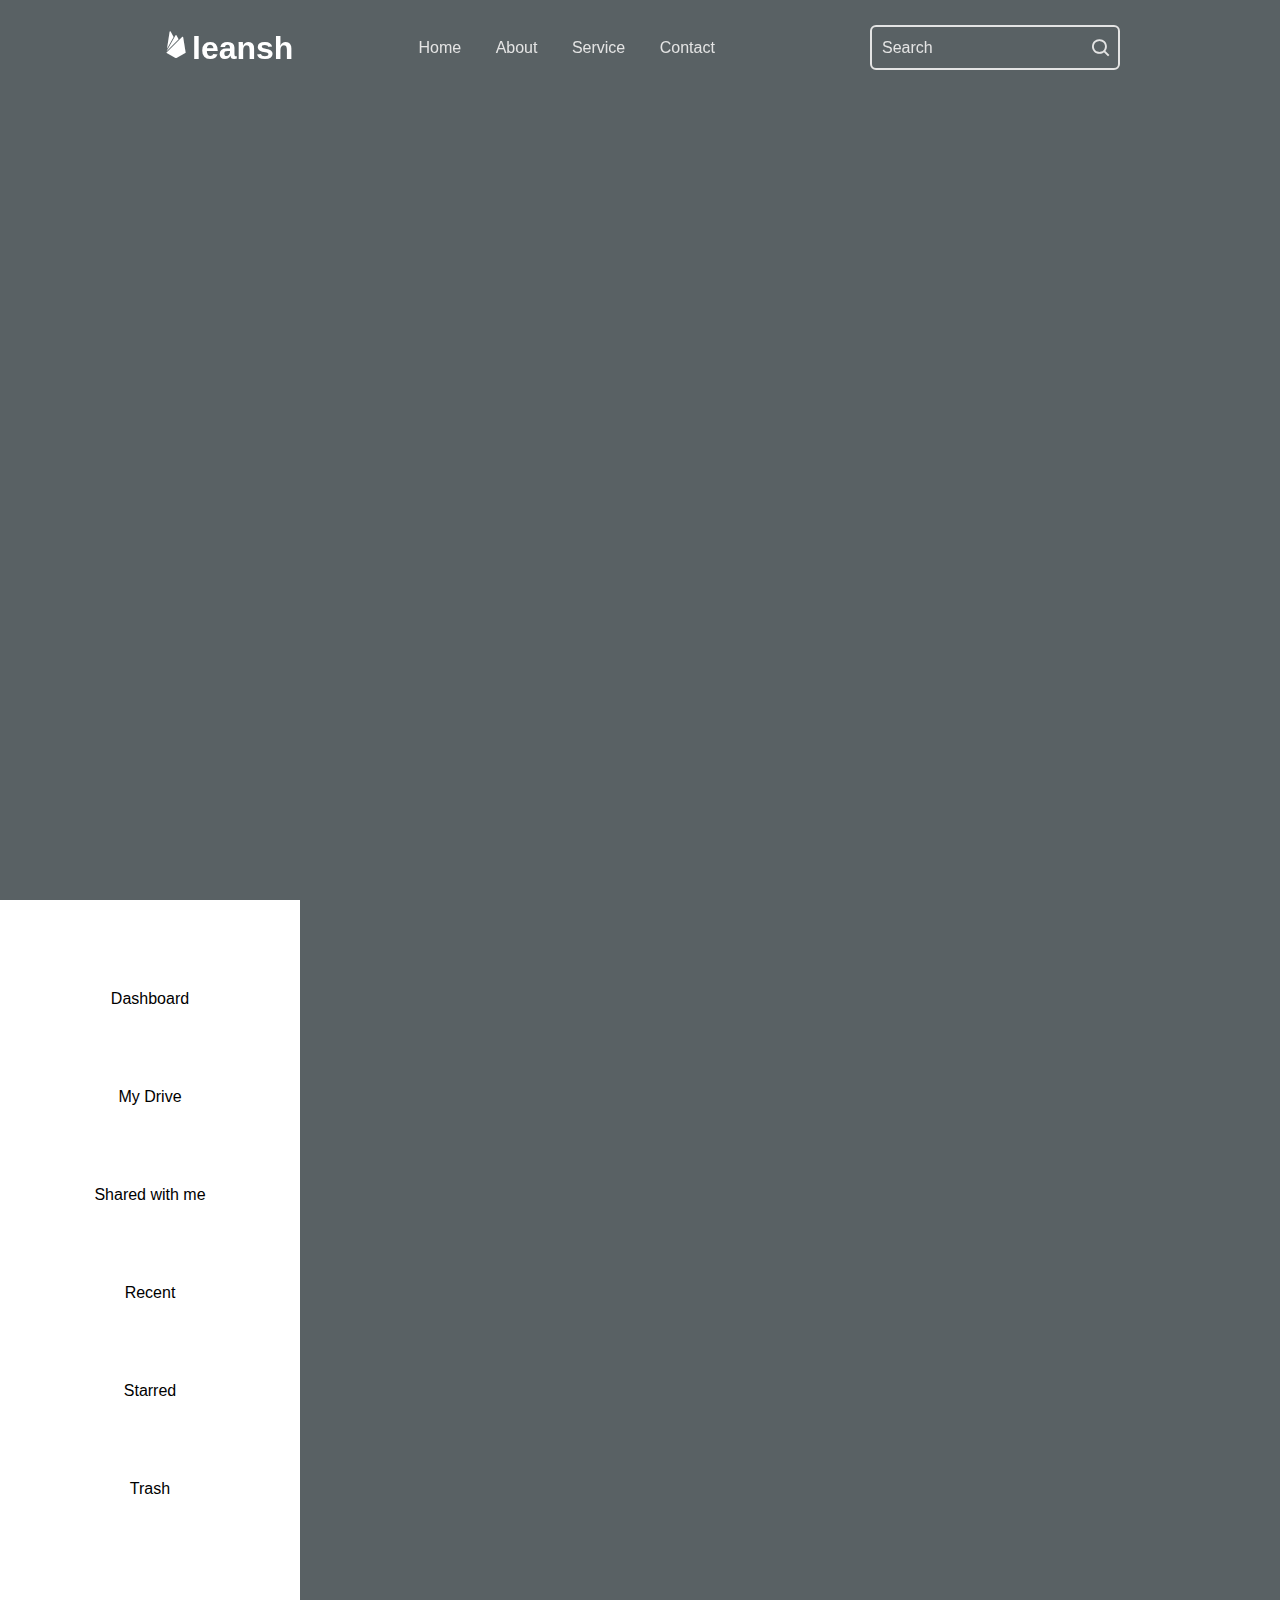
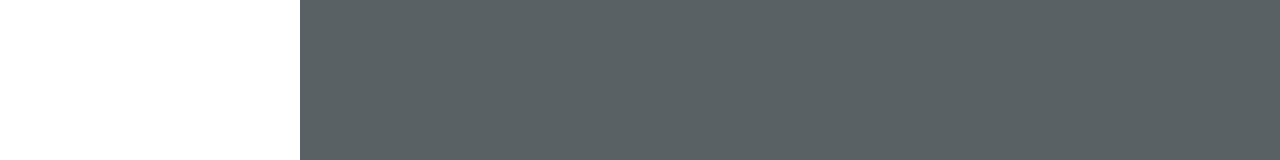
==== home.html @ d870fdc0 "added file" ====
<!DOCTYPE html>
<html lang="en">
<head>
  <meta charset="UTF-8">
  <meta http-equiv="X-UA-Compatible" content="IE=edge">
  <meta name="viewport" content="width=device-width, initial-scale=1.0">
  <title>Login Page</title>
  <link rel="stylesheet" href="style2.css">
  <link href='https://unpkg.com/boxicons@2.1.4/css/boxicons.min.css' rel='stylesheet'>
</head>
<body>
  
    <header class="header">
        <h1 class="logo" style="color: white;"><i class='bx bxl-firebase' ></i>leansh</h1>
        <nav class="navbar">
        <a href="#">Home</a>
        <a href="#">About</a>
        <a href="#">Service</a>
        <a href="#">Contact</a>
        </nav>

        <form action="#" class="search-bar">
        <input type="text" placeholder="Search">
        <button type="submit"><i class='bx bx-search'></i></button>
        </form>
  </header>
    

  <div class="background"></div>

  <div class="container"></div>

  <div class="jumbotron " style=" background-color: white; height: 860px; width: 300px; padding: 10px; margin: 0px;">
    <div class="container-fluid ">
        <section id="menu">
           
            <div class="items">
                <li>Dashboard</li>
                <li>My Drive</li>
                <li>Shared with me</li>
                <li>Recent</li>
                <li>Starred</li>
                <li>Trash</li>
    
            </div>
        </section>
    </div>

</div>
</body>
</html>
---- style2.css ----
@import url('href="https://fonts.googleapis.com/css?family=Sofia');
* {
    margin: 0 ;
    padding: 0 ;
    box-sizing: border-box;
    font-family: poppins,sans-serif;
}
body{
    background-color:#596164;                                                                            ;
}

.header{
    position: fixed;
    top: 0;
    left: 0;
    width: 100%;
    padding: 25px 12.5%;
    background: transparent;
    display: flex;
    justify-content: space-between;
    align-items: center;
    z-index: 100;
}

.navbar a{
    position: relative;
    font-size: 16px;
    color: #e4e4e4;
    text-decoration: none;
    font-weight: 500;
    margin-right: 30px;
}
.navbar a::after {
    content:'';
    position: absolute;
    left: 0;
    bottom: -6px;
    width: 100%;
    height:2px;
    background: #e4e4e4;
    border-radius: 5px;
    transform: translateY(10px);
    opacity:0;
    transition: .5s;

}

.navbar a:hover::after{
    transform: translateY(0);
    opacity:1;

}
.search-bar{
    width: 250px;
    height: 45px;
    background: transparent;
    border: 2px solid #e4e4e4;
    border-radius: 6px;
    display: flex;
    align-items: center;

}

.search-bar input{
    width: 100%;
    background: transparent;
    border: none;
    outline: none;
    font-size: 16px;
    color: #e4e4e4;
    padding-left: 10px;

}
.search-bar input::placeholder{
    color: #e4e4e4;
}
.search-bar button{
    width: 40px;
    height: 100%;
    background: transparent;
    border: none;
    outline: none;
    display:flex;
    justify-content: center;
    align-items: center;
    cursor: pointer;
}
.search-bar button i{
    font-size: 22px;
    color: #e4e4e4;
}

.background {
    width: 100%px;
    height: 100vh;
    background: url('images/background.jpg') no-repeat;
    background-size:cover;
    background-position: center;
    filter: blur(10px);

}

.container{
    position: absolute;
    top: 50%;
    left: 50%;
    transform: translate(-50%,-50%);
    width: 75%;
    height: 550px;
    background: url('images/img4.avif') no-repeat;
    background-size: cover;
    background-position: center;
    border-radius: 10px;
    margin-top: 20px;
}

.container .content {
    position: absolute;
    top: 0;
    left: 0;
    width: 58%;
    height: 100%;
    background: transparent;
    padding: 80px;
    color: #e4e4e4;
    display: flex;
    justify-content: space-between;
    flex-direction: column;
}

.content .logo {
    font-size: 30px;
}

.text-sci h2 {
    font-size: 40px;
}

.text-sci h2 span {
    font-size: 25px;
}

.text-sci p {
    font-size: 16px;
    margin: 20px 0;
}

.social-icons a i {
    font-size: 22px;
    color: #e4e4e4;
    margin-right: 10px;
    transition: .5s ease;
}

.social-icons a:hover i {
    transform: scale(1.2);
}


.container .logreg-box {
    position: absolute;
    top: 0;
    right: 0;
    width: calc(100% - 58%);
    height: 100%;
}

.logreg-box .form-box {
    position: absolute;
    display: flex;
    justify-content: center;
    align-items: center;
    width: 100%;
    height: 100%;
    background: transparent;
    backdrop-filter: blur(20px);
    border-top-right-radius: 10px;
    border-bottom-right-radius: 10px;
    color: #e4e4e4;
}

.form-box h2{
    font-size: 32px;
    text-align: center;
}

.form-box .input-box {
    position: relative;
    width: 340px;
    height: 50px;
    border-bottom: 2px solid #e4e4e4;
    margin: 30px 0;
}

.input-box input {
    width: 100%;
    height: 100%;
    background: transparent;
    border: none;
    outline: none;
    font-size: 16px;
    color: #e4e4e4;
    font-weight: 500;
    padding-right: 28px;
}

.input-box label {
    position: absolute;
    top: 50%;
    left: 0;
    transform: translateY(-50%);
    font-size: 16px;
    font-weight: 500;
    pointer-events: none;
    transition: .5s ease;
}

.input-box input:focus~label,
.input-box input:valid~label{
    top:-5px;
}


.input-box .icon {
    position: absolute;
    top: 13px;
    right: 0;
    font-size: 19px;
}

.form-box .remember-forgot {
    font-size: 14.5px;
    font-weight: 500;
    margin: -15px 0 15px;
    display: flex;
    justify-content:space-between;
}

.remember-forgot label input {
    accent-color: #e4e4e4;
    margin-right: 3px;

}

.remember-forgot a {
    color: #e4e4e4;
    text-decoration: none;
}


.remember-forgot a:hover {
    text-decoration: underline;
}

.btn {
    width: 100%;
    height: 45px;
    background: grey;
    border: none;
    outline: none;
    border-radius: 4px;
    color: #e4e4e4;
    font-weight: 500;
    box-shadow: 0 0 10px rgba(0,0,0,.5);
}

.form-box .login-register {
    font-size: 14.5px;
    font-weight: 500;
    text-align: center;
    margin-top: 25px;

}

.login-register p a {
    color:  #deecdd;
    font-weight: 600;
    text-decoration: none;
}

.login-register p a:hover {
    text-decoration: underline;
} 

.menu {
    position: fixed;
}

#menu .items{
    margin-top: 40px;
    /* position: fixed; */
}

#menu .items li{
    list-style: none;
    padding: 40px 0 40px 0;
    text-align: center;
    color: black;
}

#menu .items li:hover{
    background-color:grey;
    color:pink;
    cursor: pointer;
}
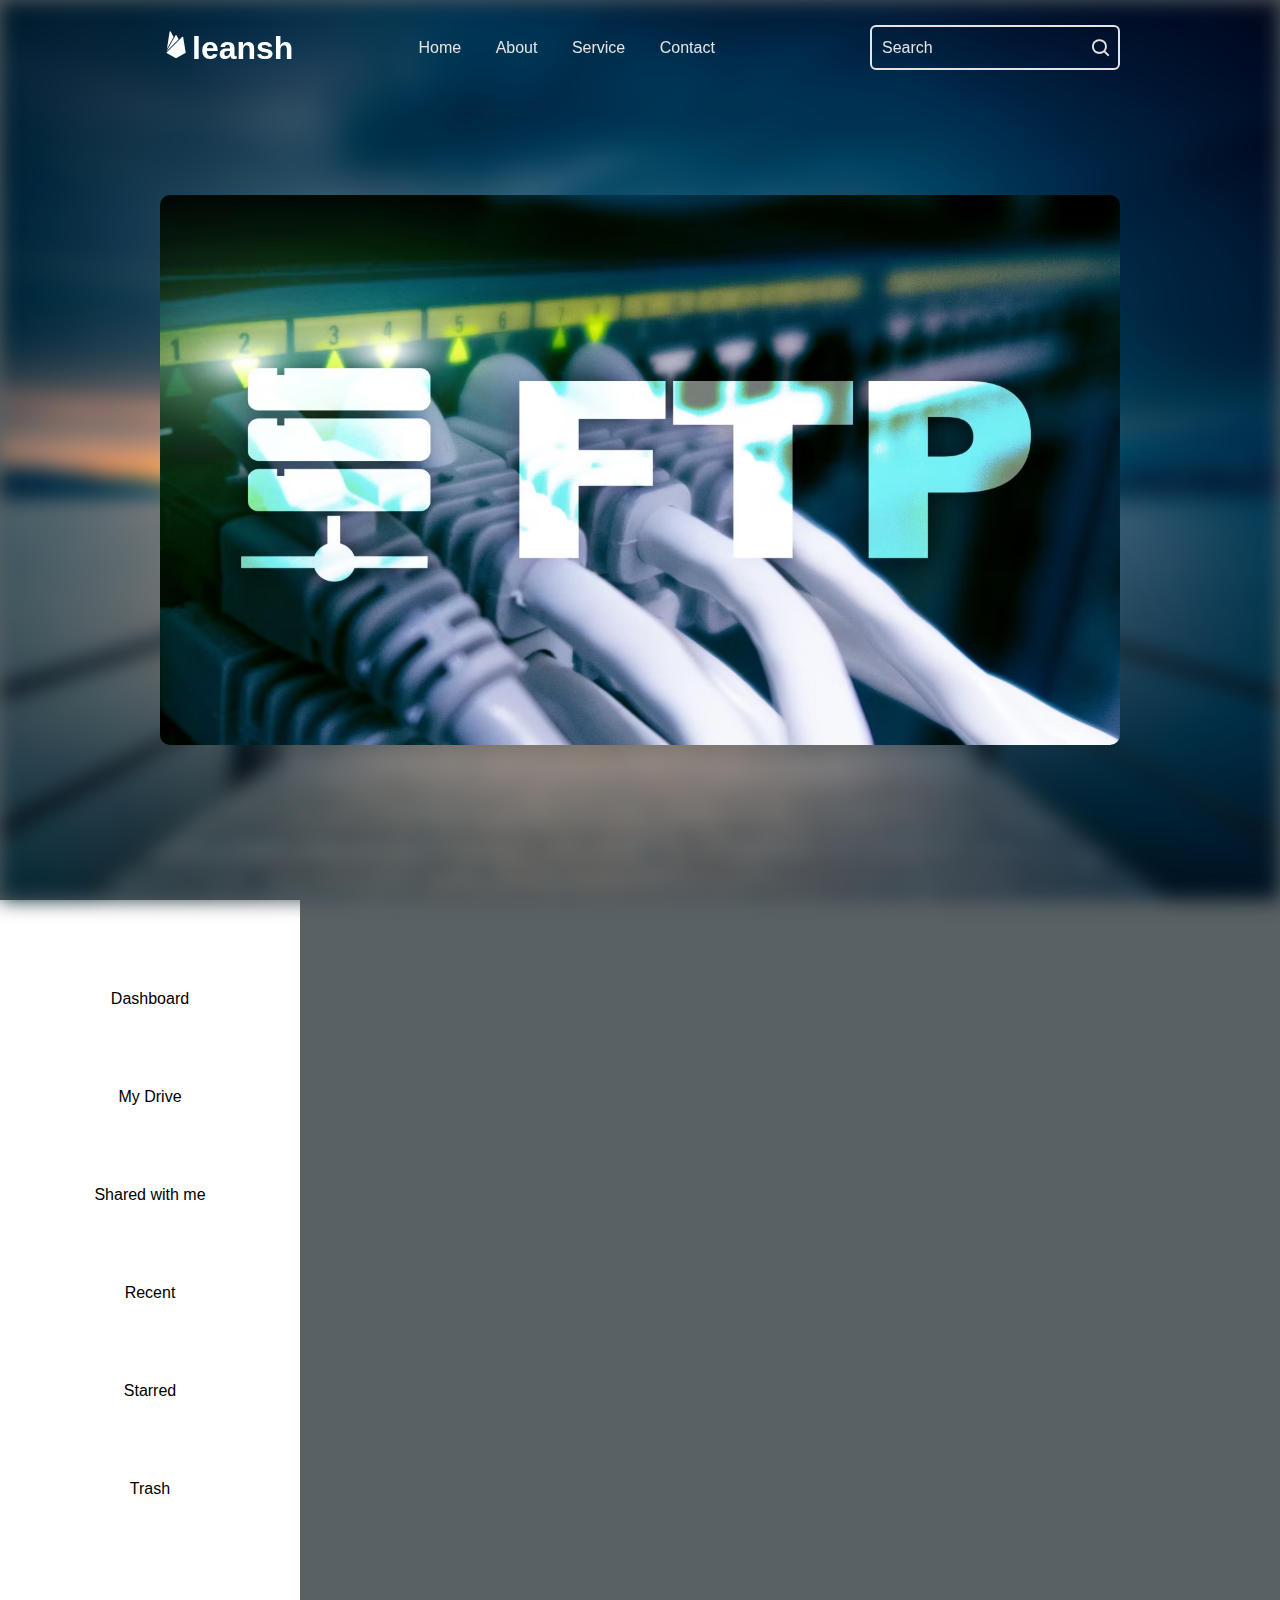
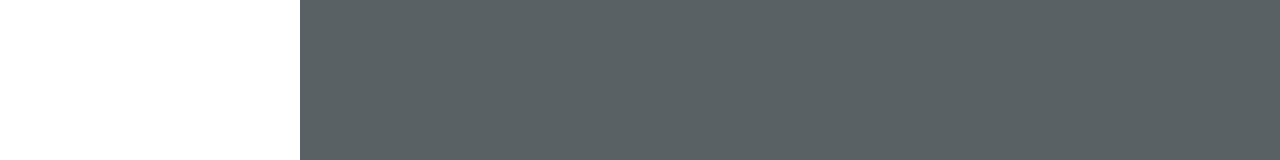
==== commit 3d233be2: "updated tittle" ====
--- a/home.html
+++ b/home.html
@@ -4,7 +4,7 @@
   <meta charset="UTF-8">
   <meta http-equiv="X-UA-Compatible" content="IE=edge">
   <meta name="viewport" content="width=device-width, initial-scale=1.0">
-  <title>Login Page</title>
+  <title>leansh.com</title>
   <link rel="stylesheet" href="style2.css">
   <link href='https://unpkg.com/boxicons@2.1.4/css/boxicons.min.css' rel='stylesheet'>
 </head>
@@ -48,4 +48,4 @@
 
 </div>
 </body>
-</html>+</html>
--- a/style2.css
+++ b/style2.css
@@ -93,7 +93,7 @@
 .background {
     width: 100%px;
     height: 100vh;
-    background: url('images/background.jpg') no-repeat;
+    background: url('background.jpg') no-repeat;
     background-size:cover;
     background-position: center;
     filter: blur(10px);
@@ -107,7 +107,7 @@
     transform: translate(-50%,-50%);
     width: 75%;
     height: 550px;
-    background: url('images/img4.avif') no-repeat;
+    background: url('img4.avif') no-repeat;
     background-size: cover;
     background-position: center;
     border-radius: 10px;
